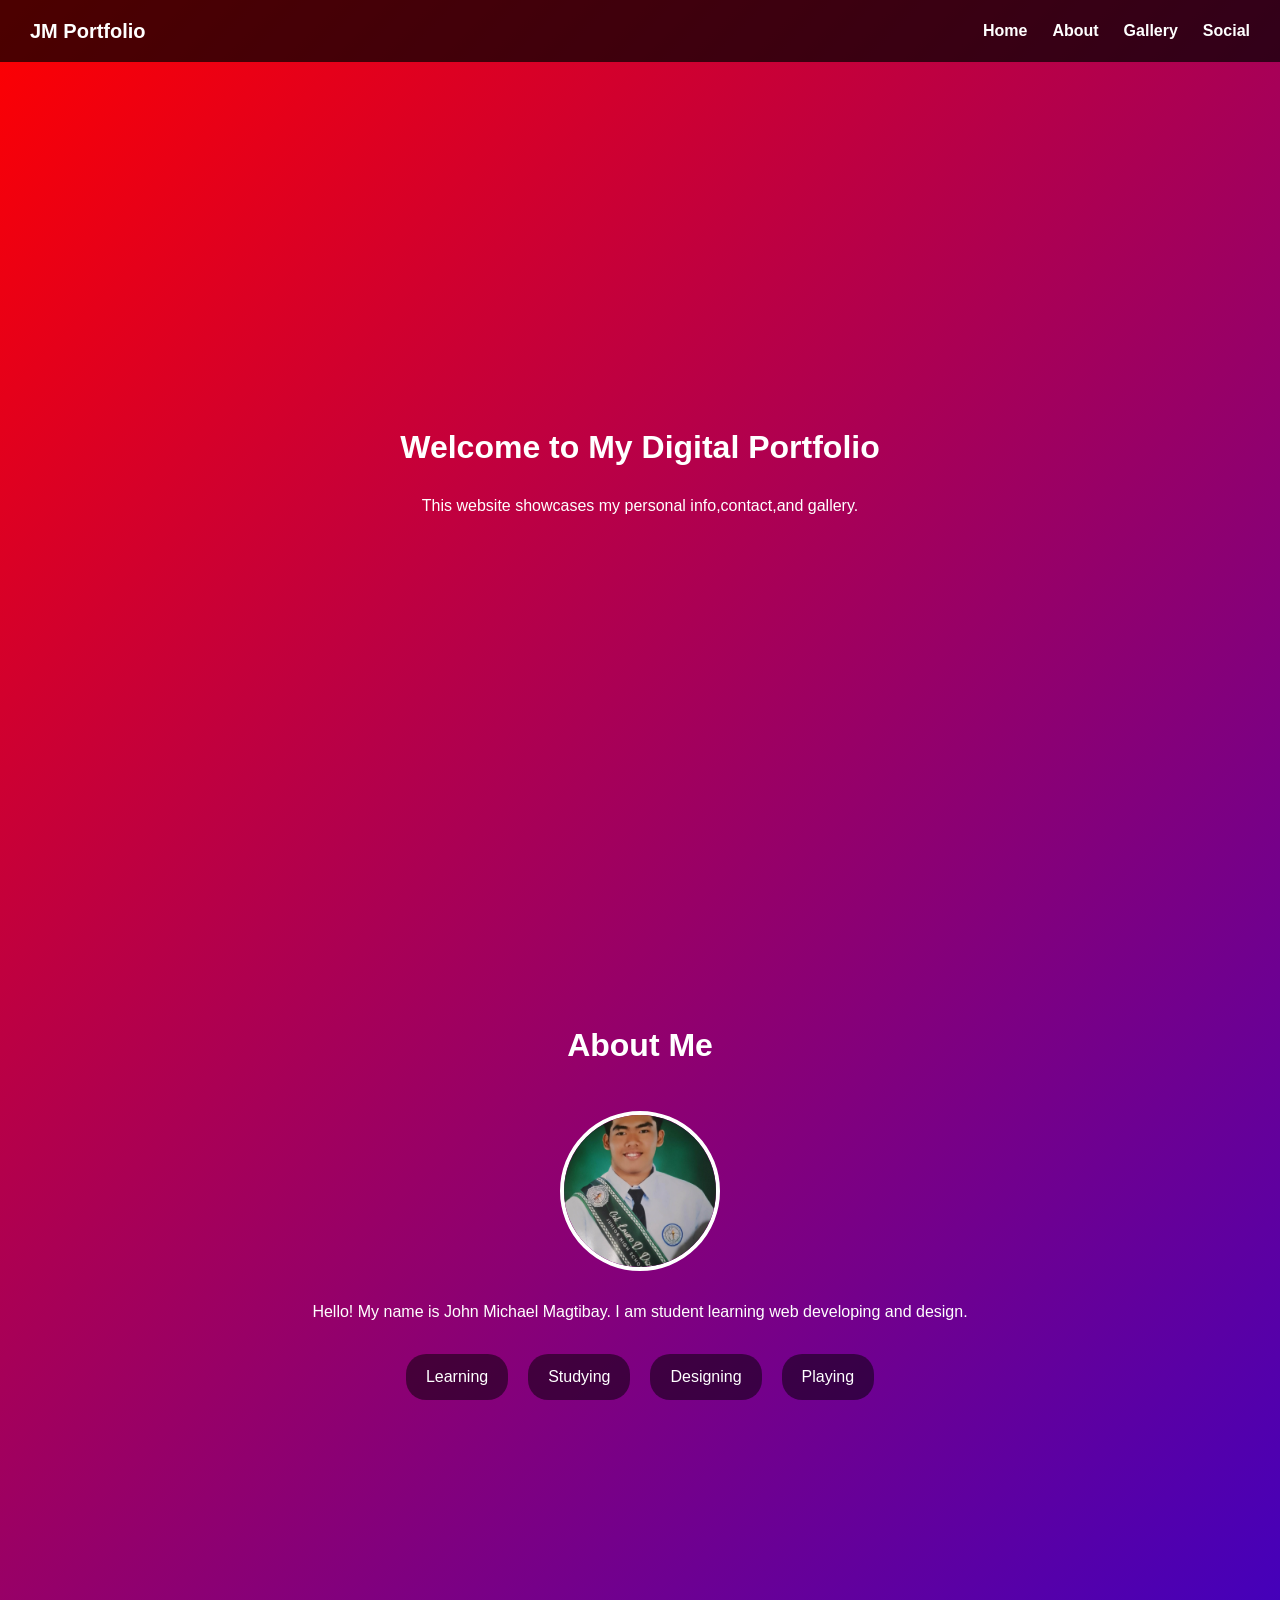
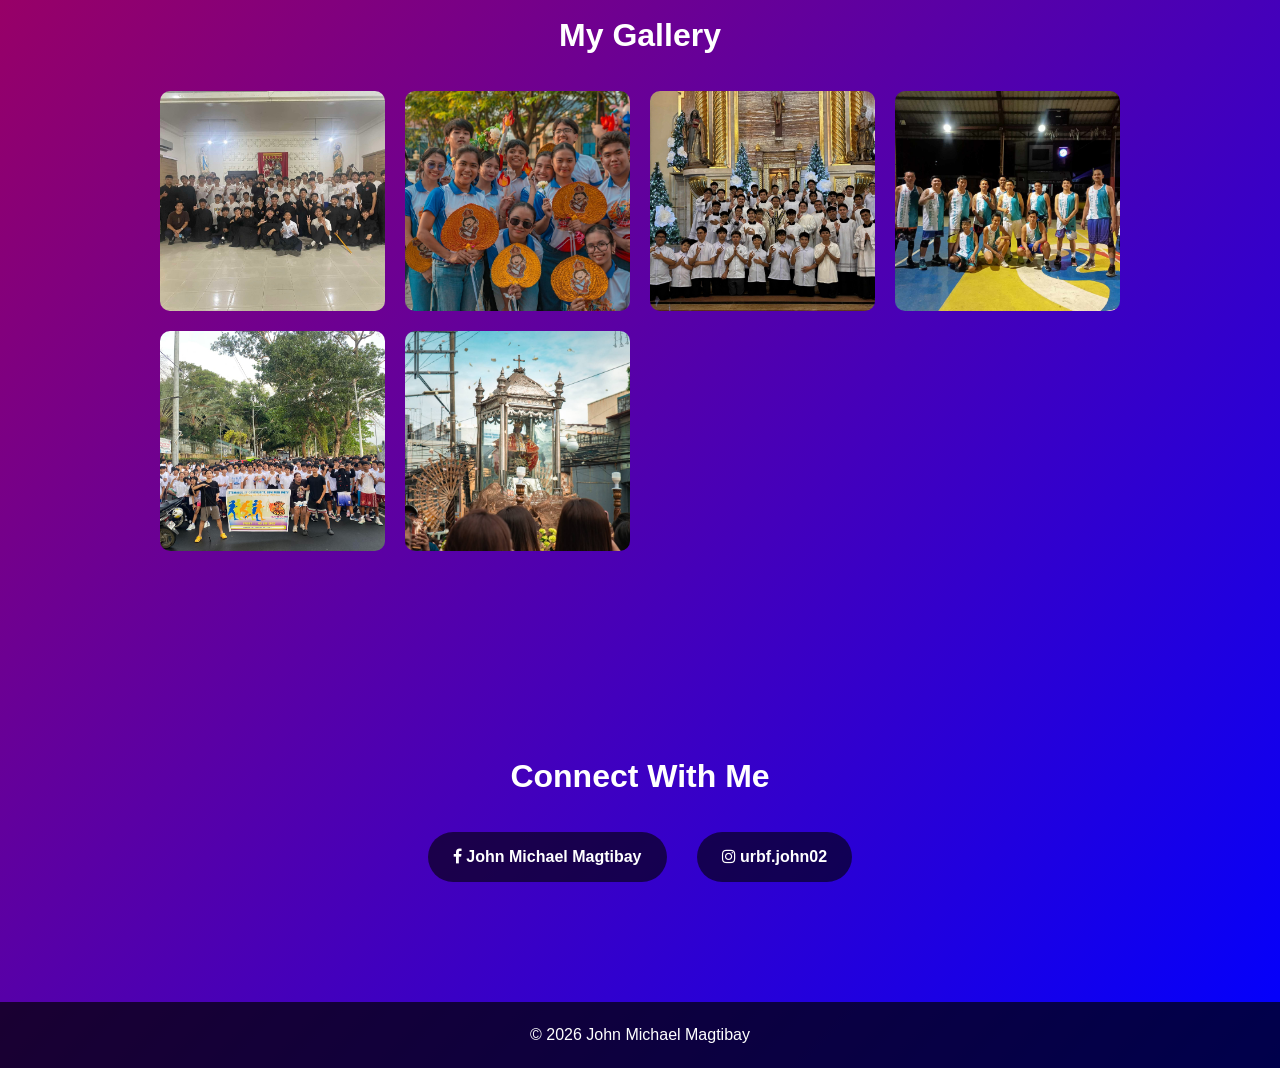
==== index.html @ 7544c7d3 "Rename mj(0).html to index.html" ====
<!DOCTYPE html>
<html lang="en">
<head>
<meta charset="UTF-8">
<meta name="viewport" content="width=device-width, initial-scale=1.0">
    <link rel="stylesheet" href="https://cdnjs.cloudflare.com/ajax/libs/font-awesome/4.7.0/css/font-awesome.min.css">
<title>John Michael Magtibay | Portfolio</title>

<style>
*{
    margin:0;
    padding:0;
    box-sizing:border-box;
    font-family: Arial, sans-serif;
    scroll-behavior:smooth;
}

body{
    background: linear-gradient(135deg, red, blue);
    color:white;
    line-height:1.6;
}

/* NAVBAR */
.navbar{
    display:flex;
    justify-content:space-between;
    align-items:center;
    padding:15px 30px;
    background:rgba(0,0,0,0.7);
    position:fixed;
    width:100%;
    top:0;
    z-index:1000;
}

.logo{
    font-weight:bold;
    font-size:20px;
}

#menu-toggle{
    display:none;
}

.menu-icon{
    display:none;
    font-size:28px;
    cursor:pointer;
}

.nav-menu{
    list-style:none;
    display:flex;
}

.nav-menu li{
    margin-left:25px;
}

.nav-menu a{
    text-decoration:none;
    color:white;
    font-weight:bold;
    transition:0.3s;
}

.nav-menu a:hover{
    color:yellow;
}

/* SECTION STYLE */
section{
    padding:120px 20px 80px;
    max-width:1000px;
    margin:auto;
    text-align:center;
}

section h1{
    margin-bottom:20px;
    font-size:32px;
}

/* HERO */
.hero{
    min-height:100vh;
    display:flex;
    flex-direction:column;
    justify-content:center;
    align-items:center;
    text-align:center;
}

/* ABOUT */
.profile-img{
    width:160px;
    height:160px;
    border-radius:50%;
    object-fit:cover;
    margin:20px 0;
    border:4px solid white;
}

.skills{
    list-style:none;
    display:flex;
    justify-content:center;
    flex-wrap:wrap;
    margin-top:20px;
}

.skills li{
    background:rgba(0,0,0,0.5);
    padding:10px 20px;
    margin:10px;
    border-radius:20px;
}

/* GALLERY */
.gallery{
    display:grid;
    grid-template-columns:repeat(auto-fit, minmax(220px,1fr));
    gap:20px;
    margin-top:30px;
}

.gallery-item{
    height:220px;
    overflow:hidden;
    border-radius:10px;
}

.gallery-item img{
    width:100%;
    height:100%;
    object-fit:cover;
    transition:0.4s;
}

.gallery-item img:hover{
    transform:scale(1.1);
}

/* SOCIAL MEDIA */
.social-links{
    display:flex;
    justify-content:center;
    gap:30px;
    margin-top:30px;
    flex-wrap:wrap;
}

.social-links a{
    text-decoration:none;
    color:white;
    font-weight:bold;
    padding:12px 25px;
    background:rgba(0,0,0,0.6);
    border-radius:30px;
    transition:0.3s;
}

.social-links a:hover{
    background:white;
    color:black;
}

/* FOOTER */
footer{
    text-align:center;
    padding:20px;
    background:rgba(0,0,0,0.7);
    margin-top:40px;
}

/* MOBILE */
@media(max-width:768px){

    .menu-icon{
        display:block;
    }

    .nav-menu{
        position:absolute;
        top:60px;
        right:0;
        background:black;
        flex-direction:column;
        width:200px;
        display:none;
        text-align:center;
        padding:15px 0;
    }

    .nav-menu li{
        margin:15px 0;
    }

    #menu-toggle:checked ~ .nav-menu{
        display:flex;
    }

    section{
        padding:100px 15px 60px;
    }
}
</style>
</head>

<body>

<header>
<nav class="navbar">

    <div class="logo">JM Portfolio</div>

    <input type="checkbox" id="menu-toggle">
    <label for="menu-toggle" class="menu-icon">&#9776;</label>

    <ul class="nav-menu">
        <li><a href="#home">Home</a></li>
        <li><a href="#about">About</a></li>
        <li><a href="#gallery">Gallery</a></li>
        <li><a href="#social">Social</a></li>
    </ul>

</nav>
</header>

<!-- HOME -->
<section id="home" class="hero">
    <h1>Welcome to My Digital Portfolio</h1>
    <p>This website showcases my personal info,contact,and gallery.</p>
</section>

<!-- ABOUT -->
<section id="about">
    <h1>About Me</h1>
    <img src="profilepic.jpeg" class="profile-img" alt="Profile Photo">

    <p>Hello! My name is John Michael Magtibay. I am student learning web developing and design.</p>

    <ul class="skills">
        <li>Learning</li>
        <li>Studying</li>
        <li>Designing</li>
        <li>Playing</li>
    </ul>
</section>

<!-- GALLERY -->
<section id="gallery">
    <h1>My Gallery</h1>

    <div class="gallery">
        <div class="gallery-item"><img src="FB_IMG_1772531126199.jpg" alt=""></div>
        <div class="gallery-item"><img src="FB_IMG_1772531062375.jpg" alt=""></div>
        <div class="gallery-item"><img src="FB_IMG_1772531035341.jpg" alt=""></div>
        <div class="gallery-item"><img src="FB_IMG_1772530932412.jpg" alt=""></div>
        <div class="gallery-item"><img src="received_874083702149200.jpeg" alt=""></div>
        <div class="gallery-item"><img src="FB_IMG_1772624014895.jpg" alt=""></div>
    </div>
</section>

<!-- SOCIAL MEDIA -->
<section id="social">
    <h1>Connect With Me</h1>

    <div class="social-links">
       <a href="https://www.facebook.com/share/1FgHWVDxxn/" target="_blank"><i class="fa fa-facebook"></i> John Michael Magtibay</a>
        <a href="https://www.instagram.com/urbf.john02?igsh=bWJiaTNmbGR6cjQ1" target="_blank"><i class="fa fa-instagram"></i> urbf.john02</a>
    </div>
</section>

<footer>
    <p>© 2026 John Michael Magtibay</p>
</footer>

</body>
</html>
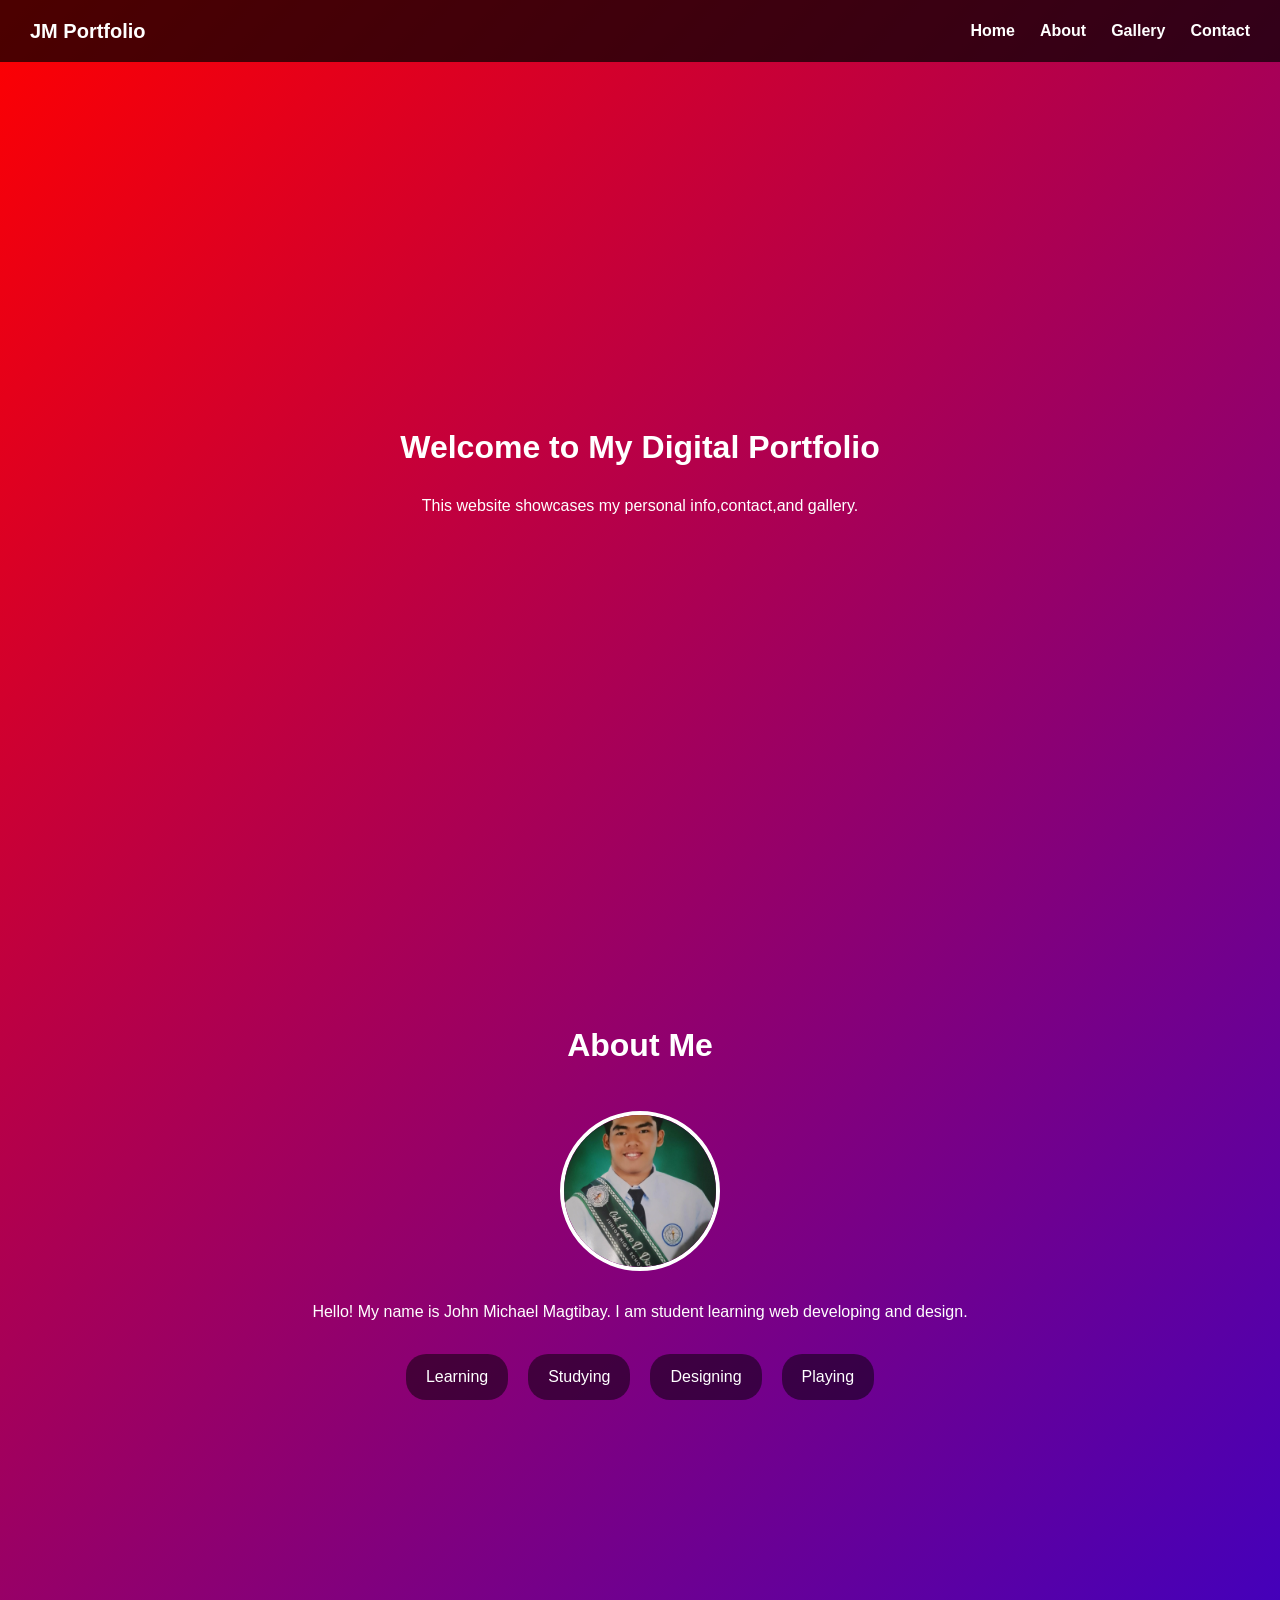
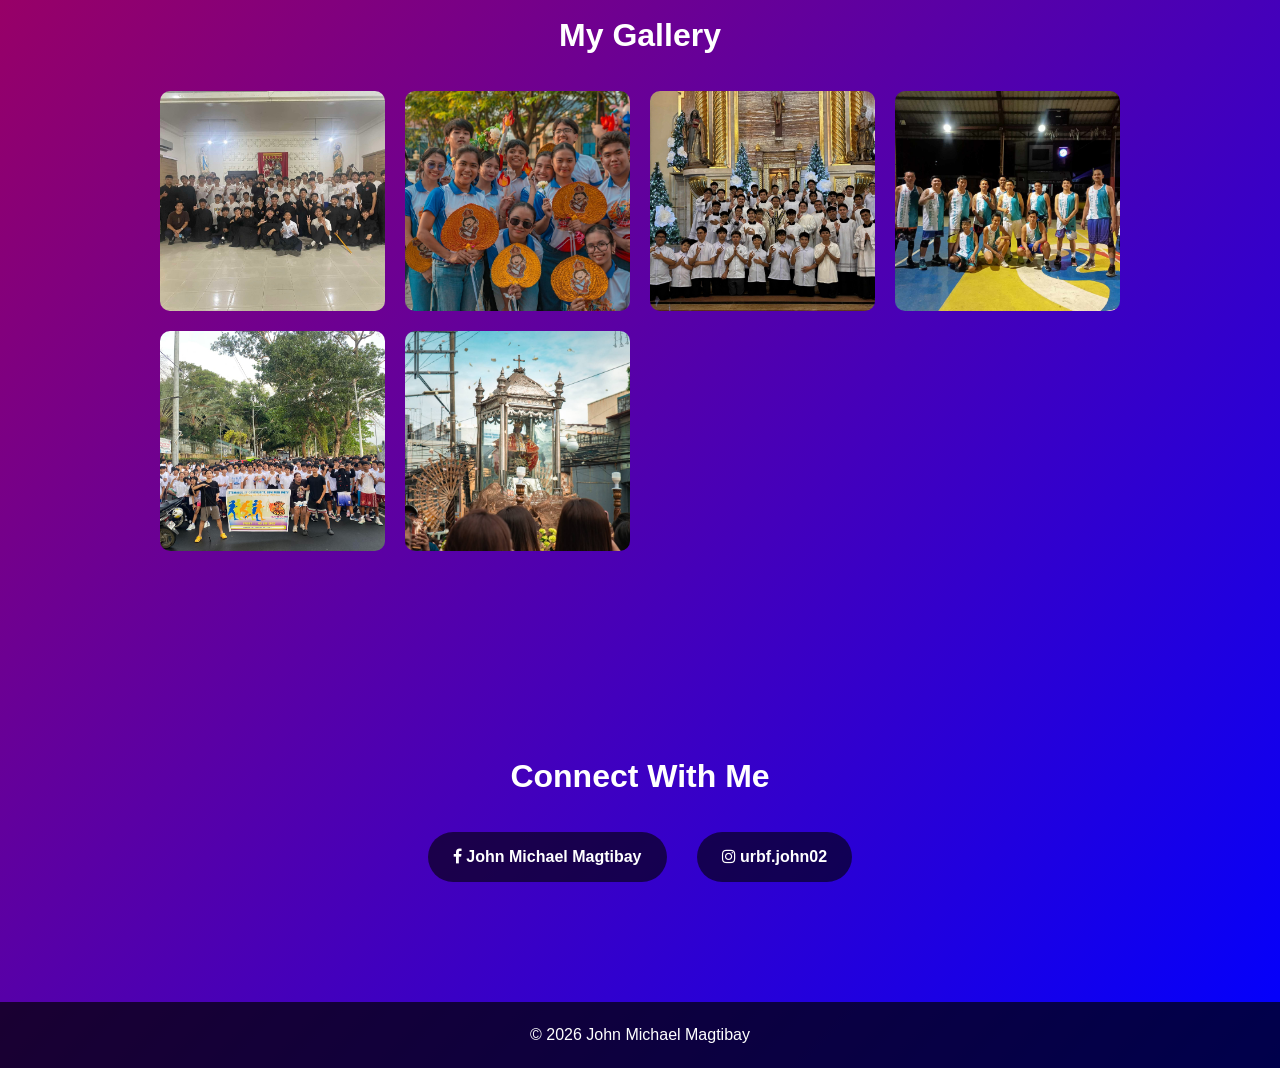
==== commit c7cb0e15: "Update index.html" ====
--- a/index.html
+++ b/index.html
@@ -222,7 +222,7 @@
         <li><a href="#home">Home</a></li>
         <li><a href="#about">About</a></li>
         <li><a href="#gallery">Gallery</a></li>
-        <li><a href="#social">Social</a></li>
+        <li><a href="#social">Contact</a></li>
     </ul>
 
 </nav>
